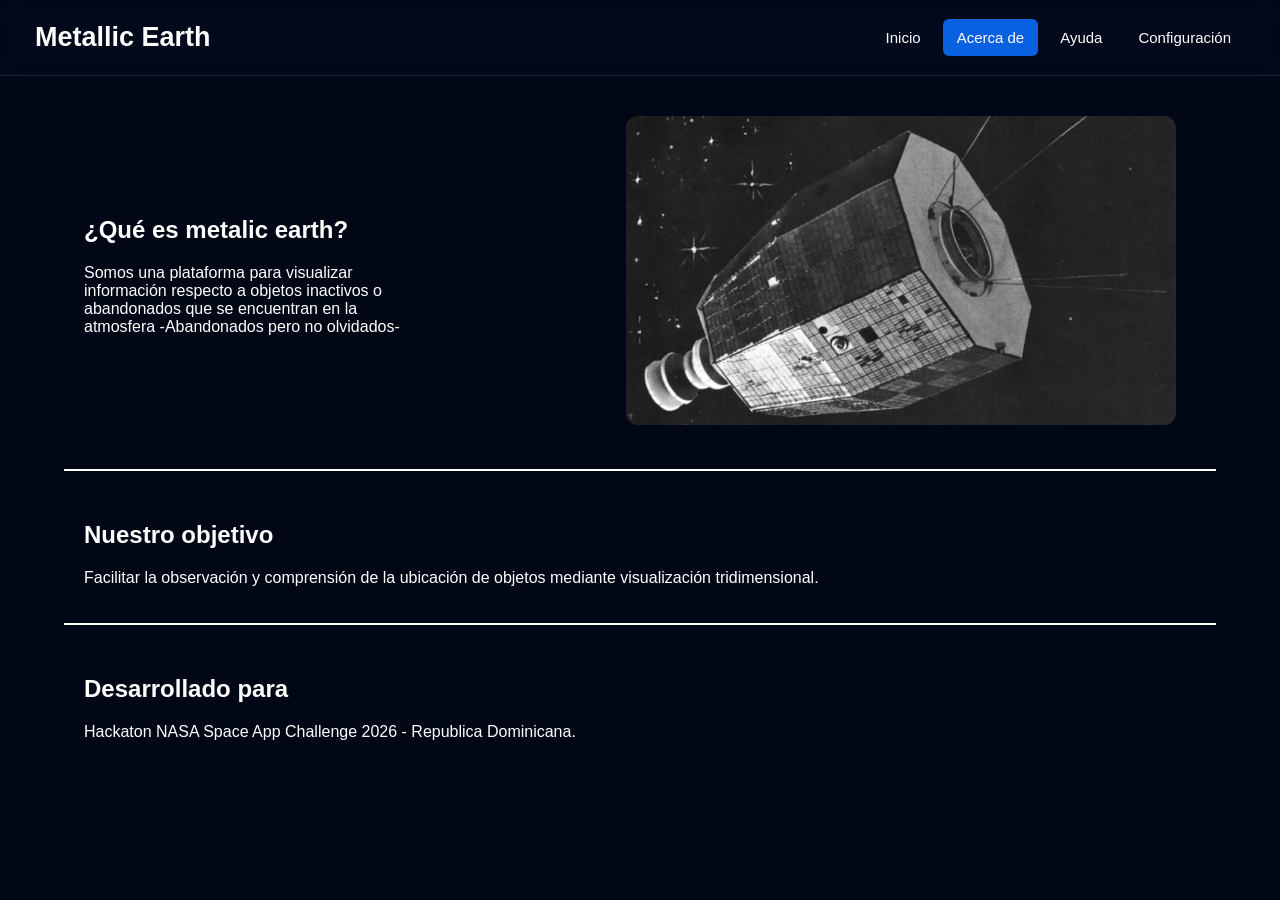
==== app/AcercaDe.html @ 1e56197f "pagina acerca de creada" ====
<!DOCTYPE html>
<html lang="es">

<head>
    <meta charset="UTF-8">
    <meta name="viewport"
          content="width=device-width, initial-scale=1.0">
    <title>Metallic Earth - Acerca de</title>
    <link rel="stylesheet" href="stilo.css">
</head>
<body>
     <!-- fondo-->
    <div class="fondo"></div>
    <div class="capa-fondo"></div>
    <!-- ENCABEZADO -->
    <header>
        <h1>Metallic Earth</h1>
        <nav>
            <a href="index.html">Inicio</a>
            <a href="AcercaDe.html" class="seleccionado">Acerca de</a>
            <a href="#">Ayuda</a>
            <a href="#">Configuración</a>   
        </nav>
    </header>
<div class="Quees">
    <div class="CajaTexto">
        <h2>¿Qué es metalic earth?</h2>
        <p>Somos una plataforma para visualizar información respecto a objetos inactivos o abandonados
        que se encuentran en la atmosfera -Abandonados pero no olvidados-
        </p>
    </div>
    <div class="cajaImagen">
        <img src="imagenes/saletite abandonado2.jpg" alt="Satelite Abandonado">
    </div>
</div>

<div class="Objetivo">
    <h2>Nuestro objetivo</h2>
        <p>Facilitar la observación y comprensión de la ubicación de objetos mediante visualización tridimensional.</p>
</div>
<div class="Desarrollado">
    <h2>Desarrollado para</h2>
        <p>Hackaton NASA Space App Challenge 2026 - Republica Dominicana.</p>
</div>
    
</body>



</html>
---- app/stilo.css ----
/* configuracion general */

* {
    box-sizing: border-box;
}

body {
    margin: 0;
    font-family: 'Segoe UI', Tahoma, sans-serif;
    color: #FFFFFF;
    background-color: #07173f;
    min-height: 100vh;
    overflow-y: auto;
    overflow-x: hidden;
}

/*Fondo*/

#video-fondo {
    position: fixed;
    top: 0;
    left: 0;
    width: 100%;
    height: 100%;
    object-fit: cover;
    z-index: -2;
}
.fondo {
    position: fixed;
    top: 0;
    left: 0;
    width: 100%;
    height: 100%;
    background-color: rgba(0, 0, 0, 0.70);
    z-index: -2;
}

.capa-fondo {
    position: fixed;
    inset: 0;
    background-color: rgba(3, 10, 30, 0.20);
    z-index: -1;
    pointer-events: none;
}

/* Encabezado */

header {
    height: 76px;
    width: 100%;
    padding: 0 35px;

    display: flex;
    align-items: center;
    justify-content: space-between;

    background-color: rgba(7, 23, 63, 0.141);
    border-bottom: 1px solid rgba(255, 255, 255, 0.10);

    backdrop-filter: blur(8px);
    -webkit-backdrop-filter: blur(8px);
}

header h1 {
    margin: 0;
    color: #FFFFFF;
    font-size: 27px;
    font-weight: 700;
}

header nav {
    display: flex;
    align-items: center;
    gap: 8px;
}

header nav a {
    color: #FFFFFF;
    text-decoration: none;

    padding: 10px 14px;
    border-radius: 6px;

    font-size: 15px;
    transition: background-color 0.2s ease;
}

header nav a.seleccionado 
{
    background-color: #0960E1;
    border-color: #0960E1;
}

header nav a:hover {
    background-color: #0960E1;
}

/* Contenido principal */

.contenedor {
    display: flex;
    width: 100%;
    height: calc(100vh - 76px);
}

/* Lista de objetos */

.lista {
    width: 285px;
    min-width: 285px;
    height: 100%;
    padding: 25px 18px;
    color: #FFFFFF;
    background-color: rgba(7, 23, 63, 0.141);
    border-right: 1px solid rgba(150, 180, 230, 0.18);
    backdrop-filter: blur(8px);
    -webkit-backdrop-filter: blur(8px);
    overflow-y: auto;
}

.lista h2 {
    margin: 0 0 22px 0;
    font-size: 21px;
    font-weight: 650;
}

.lista nav {
    display: flex;
    flex-direction: column;
    gap: 9px;
}

.lista nav li {
    list-style: none;
}

.lista nav li a {
    display: flex;
    align-items: center;
    gap: 12px;

    padding: 13px 14px;

    color: #FFFFFF;
    text-decoration: none;
    font-size: 15px;

    background-color: rgba(7, 23, 63, 0.30);
    border: 1px solid rgba(150, 180, 230, 0.14);
    border-radius: 8px;

    transition: all 0.2s ease;
}

/* Indicador de cada objeto */

.lista nav li a::before {
    content: "";
    width: 9px;
    height: 9px;
    min-width: 9px;

    border-radius: 50%;
    background-color: #0960E1;

    box-shadow: 0 0 8px rgba(9, 96, 225, 0.7);
}

.lista nav li a:hover {
    background-color: rgba(9, 96, 225, 0.22);
    border-color: #0960E1;
    transform: translateX(3px);
}

/* Objeto seleccionado */

.lista nav li a.seleccionado {
    background-color: rgba(9, 96, 225, 0.30);
    border-color: #0960E1;
}

/*model viewer*/

.visualizacion {
    flex: 1;
    min-width: 0;
    height: 100%;

    display: flex;
    justify-content: center;
    align-items: center;

    padding: 12px;
}

model-viewer {
    display: block;

    width: 100%;
    height: 100%;

    background-color: transparent;
    --poster-color: transparent;
}

/*barra de desplazamiento*/

.lista::-webkit-scrollbar {
    width: 5px;
}

.lista::-webkit-scrollbar-thumb {
    background-color: rgba(9, 96, 225, 0.65);
    border-radius: 10px;
}

/* Pagina acerca de*/
.Quees
{
    display: flex;
    width: 90%;
    height: 30%;
    border-bottom: #FFFFFF;
    border-bottom-width: 2px;
    border-bottom-color: #FFFFFF; 
    border-bottom-style:solid;
    justify-content: center;
    margin-left: 5%;
}

.CajaTexto
{
    width: 40%;
    padding: 20px;
    margin-top: 100px;
    
}

.cajaImagen img
{
    margin: 40px;
    margin-left:200px;
    width: 550px;
    border-radius: 12px; 
}
.Objetivo
{
    width: 90%;
    height: 30%;
    border-bottom-width: 2px;
    border-bottom-color: #FFFFFF; 
    border-bottom-style:solid;
    justify-content: center;
    margin-left: 5%;
    padding: 20px;
    margin-top: 10px;
}

.Desarrollado{
    width: 90%;
    justify-content: center;
    margin-left: 5%;
    padding: 20px;
    margin-top: 10px;
}
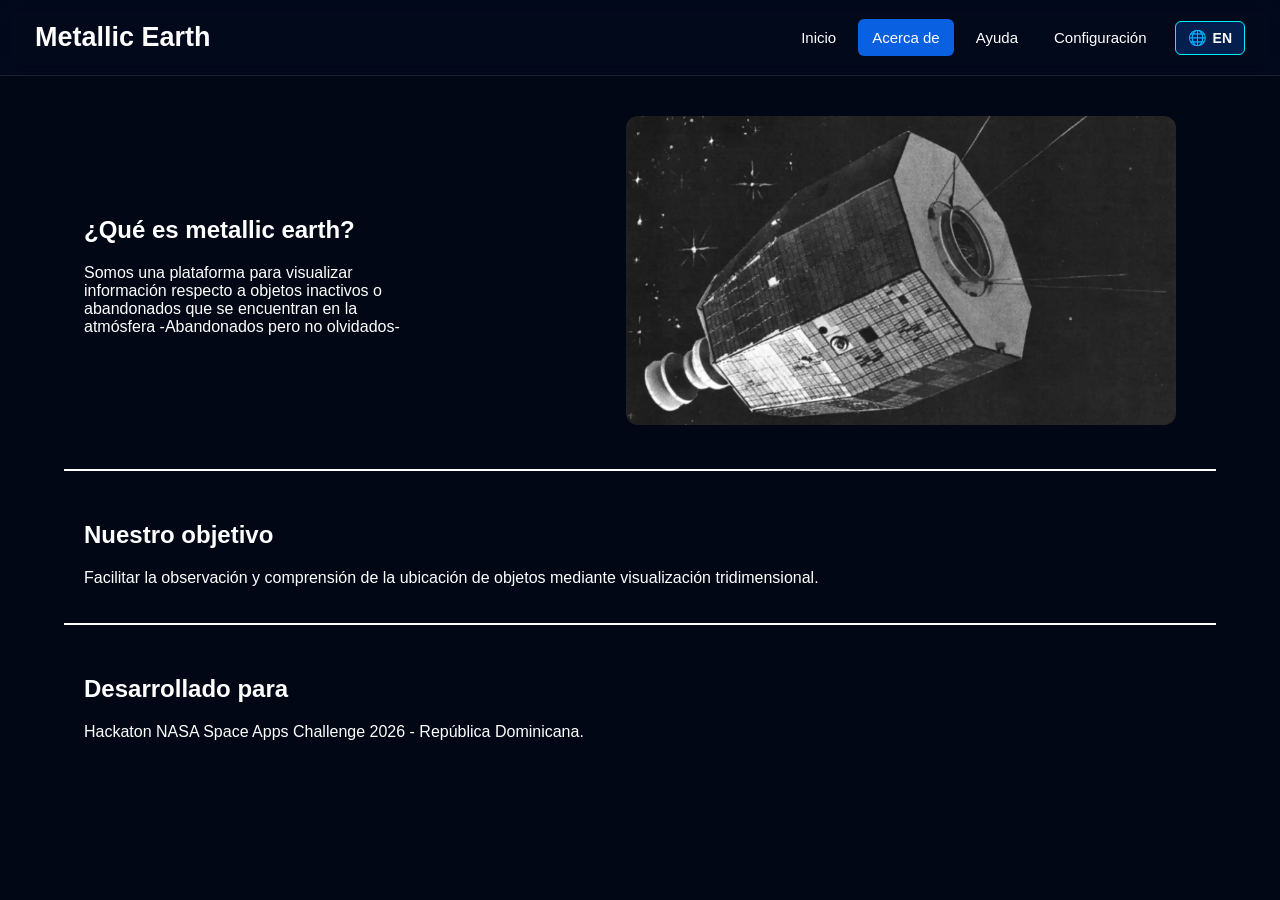
==== commit 5370d4b6: "añadido configuración.html" ====
--- a/app/AcercaDe.html
+++ b/app/AcercaDe.html
@@ -3,48 +3,55 @@
 
 <head>
     <meta charset="UTF-8">
-    <meta name="viewport"
-          content="width=device-width, initial-scale=1.0">
+    <meta name="viewport" content="width=device-width, initial-scale=1.0">
     <title>Metallic Earth - Acerca de</title>
     <link rel="stylesheet" href="stilo.css">
 </head>
+
 <body>
-     <!-- fondo-->
+    <!-- fondo-->
     <div class="fondo"></div>
     <div class="capa-fondo"></div>
+
     <!-- ENCABEZADO -->
     <header>
         <h1>Metallic Earth</h1>
         <nav>
-            <a href="index.html">Inicio</a>
-            <a href="AcercaDe.html" class="seleccionado">Acerca de</a>
-            <a href="#">Ayuda</a>
-            <a href="#">Configuración</a>   
+            <a href="index.html" data-i18n="navInicio">Inicio</a>
+            <a href="AcercaDe.html" class="seleccionado" data-i18n="navAcerca">Acerca de</a>
+            <a href="ayuda.html" data-i18n="navAyuda">Ayuda</a>
+            <a href="configuración.html" data-i18n="navConfig">Configuración</a>
+            <button id="btn-idioma-nav" class="btn-idioma-nav" type="button" aria-label="Cambiar idioma">
+                <span class="icono-nav-globo">🌐</span>
+                <span id="texto-idioma-nav">EN</span>
+            </button>
         </nav>
     </header>
-<div class="Quees">
-    <div class="CajaTexto">
-        <h2>¿Qué es metalic earth?</h2>
-        <p>Somos una plataforma para visualizar información respecto a objetos inactivos o abandonados
-        que se encuentran en la atmosfera -Abandonados pero no olvidados-
-        </p>
+
+    <div class="Quees">
+        <div class="CajaTexto">
+            <h2 data-i18n="acercaQueEs">¿Qué es metallic earth?</h2>
+            <p data-i18n="acercaQueEsTxt">Somos una plataforma para visualizar información respecto a objetos inactivos o abandonados
+            que se encuentran en la atmósfera -Abandonados pero no olvidados-
+            </p>
+        </div>
+        <div class="cajaImagen">
+            <img src="imagenes/saletite abandonado2.jpg" alt="Satelite Abandonado">
+        </div>
     </div>
-    <div class="cajaImagen">
-        <img src="imagenes/saletite abandonado2.jpg" alt="Satelite Abandonado">
+
+    <div class="Objetivo">
+        <h2 data-i18n="acercaObjetivo">Nuestro objetivo</h2>
+        <p data-i18n="acercaObjetivoTxt">Facilitar la observación y comprensión de la ubicación de objetos mediante visualización tridimensional.</p>
     </div>
-</div>
 
-<div class="Objetivo">
-    <h2>Nuestro objetivo</h2>
-        <p>Facilitar la observación y comprensión de la ubicación de objetos mediante visualización tridimensional.</p>
-</div>
-<div class="Desarrollado">
-    <h2>Desarrollado para</h2>
-        <p>Hackaton NASA Space App Challenge 2026 - Republica Dominicana.</p>
-</div>
-    
+    <div class="Desarrollado">
+        <h2 data-i18n="acercaDesarrollado">Desarrollado para</h2>
+        <p data-i18n="acercaDesarrolladoTxt">Hackaton NASA Space Apps Challenge 2026 - República Dominicana.</p>
+    </div>
+
+    <!-- Script de internacionalización global -->
+    <script src="traductor.js"></script>
 </body>
 
-
-
-</html>+</html>
--- a/app/stilo.css
+++ b/app/stilo.css
@@ -96,12 +96,57 @@
     background-color: #0960E1;
 }
 
+/* Botón global de traducción en el encabezado */
+.btn-idioma-nav {
+    display: inline-flex;
+    align-items: center;
+    gap: 6px;
+    background: rgba(9, 96, 225, 0.25);
+    border: 1px solid #00f0ff;
+    color: #FFFFFF;
+    padding: 7px 12px;
+    border-radius: 6px;
+    font-size: 14px;
+    font-weight: 600;
+    cursor: pointer;
+    transition: all 0.2s ease;
+    outline: none;
+    font-family: inherit;
+    margin-left: 6px;
+}
+
+.btn-idioma-nav:hover {
+    background: #0960E1;
+    box-shadow: 0 0 12px rgba(0, 240, 255, 0.45);
+    transform: translateY(-1px);
+}
+
+.btn-idioma-nav:active {
+    transform: translateY(0);
+}
+
+.btn-idioma-nav .icono-nav-globo {
+    font-size: 15px;
+}
+
+.btn-idioma-nav .badge-nav-lang {
+    background: rgba(0, 240, 255, 0.2);
+    color: #00f0ff;
+    border: 1px solid rgba(0, 240, 255, 0.5);
+    padding: 1px 5px;
+    border-radius: 4px;
+    font-size: 11px;
+    font-weight: 700;
+}
+
 /* Contenido principal */
 
 .contenedor {
     display: flex;
     width: 100%;
     height: calc(100vh - 76px);
+    position: relative;
+    overflow: hidden;
 }
 
 /* Lista de objetos */
@@ -180,6 +225,17 @@
     border-color: #0960E1;
 }
 
+/* Área de interacción del planeta */
+.area-planeta {
+    width: 100%;
+    height: 100%;
+    display: flex;
+    justify-content: center;
+    align-items: center;
+    position: relative;
+}
+
+
 /*model viewer*/
 
 .visualizacion {
@@ -202,6 +258,11 @@
 
     background-color: transparent;
     --poster-color: transparent;
+    cursor: grab;
+}
+
+model-viewer:active {
+    cursor: grabbing;
 }
 
 /*barra de desplazamiento*/
@@ -215,6 +276,314 @@
     border-radius: 10px;
 }
 
+/* Hotspots de satélites */
+
+.satelite-hotspot {
+    background: transparent;
+    border: none;
+    padding: 0;
+    margin: 0;
+    display: flex;
+    flex-direction: column;
+    align-items: center;
+    cursor: pointer;
+    pointer-events: auto;
+    touch-action: pan-x pan-y;
+    user-select: none;
+    opacity: 1;
+    transition: opacity 0.35s ease, filter 0.35s ease;
+    z-index: 20;
+}
+
+/* Oclusión dinámica: se vuelve transparente cuando orbita por detrás de la Tierra */
+.satelite-hotspot.detras-tierra {
+    opacity: 0.15;
+    pointer-events: none;
+    filter: blur(0.6px);
+}
+
+/* Etiqueta con el nombre pequeño arriba - Alta visibilidad */
+.satelite-etiqueta {
+    font-size: 11px;
+    font-weight: 700;
+    letter-spacing: 0.8px;
+    text-transform: uppercase;
+    color: #ffffff;
+    background-color: rgba(3, 11, 35, 0.95);
+    border: 1.5px solid #00f0ff;
+    box-shadow: 0 0 14px rgba(0, 240, 255, 0.6), 0 4px 10px rgba(0, 0, 0, 0.85);
+    text-shadow: 0 0 4px rgba(0, 240, 255, 0.9);
+    border-radius: 5px;
+    padding: 3px 9px;
+    margin-bottom: 7px;
+    white-space: nowrap;
+    backdrop-filter: blur(6px);
+    -webkit-backdrop-filter: blur(6px);
+    transition: all 0.2s ease;
+}
+
+/* Punto indicador del satélite - Núcleo luminoso */
+.satelite-punto {
+    position: relative;
+    width: 11px;
+    height: 11px;
+    border-radius: 50%;
+    background-color: #ffffff;
+    border: 2px solid #00f0ff;
+    box-shadow: 0 0 10px #00f0ff, 0 0 20px #00f0ff, 0 0 35px rgba(0, 240, 255, 0.9);
+    transition: all 0.2s ease;
+}
+
+/* Efecto de onda/pulso alrededor del punto */
+.satelite-punto::after {
+    content: "";
+    position: absolute;
+    inset: -5px;
+    border-radius: 50%;
+    border: 2px solid rgba(0, 240, 255, 0.85);
+    box-shadow: 0 0 8px rgba(0, 240, 255, 0.6);
+    animation: pulso-satelite 2s infinite ease-out;
+}
+
+@keyframes pulso-satelite {
+    0% {
+        transform: scale(0.8);
+        opacity: 1;
+    }
+    100% {
+        transform: scale(2.8);
+        opacity: 0;
+    }
+}
+
+/* Hover y estado seleccionado */
+.satelite-hotspot:hover .satelite-etiqueta,
+.satelite-hotspot.seleccionado .satelite-etiqueta {
+    background-color: rgba(9, 96, 225, 0.98);
+    border-color: #ffffff;
+    color: #ffffff;
+    box-shadow: 0 0 18px rgba(0, 240, 255, 0.95), 0 4px 12px rgba(0, 0, 0, 0.9);
+    transform: translateY(-3px) scale(1.08);
+}
+
+.satelite-hotspot:hover .satelite-punto,
+.satelite-hotspot.seleccionado .satelite-punto {
+    background-color: #ffffff;
+    border-color: #ffffff;
+    box-shadow: 0 0 15px #ffffff, 0 0 30px #00f0ff, 0 0 45px rgba(0, 240, 255, 1);
+    transform: scale(1.4);
+}
+
+
+.panel-lateral {
+    position: absolute;
+    top: 0;
+    right: 0;
+    width: 380px;
+    max-width: 90vw;
+    height: 100%;
+    z-index: 100;
+
+    background-color: rgba(5, 17, 48, 0.88);
+    border-left: 1px solid rgba(0, 229, 255, 0.35);
+    box-shadow: -12px 0 35px rgba(0, 0, 0, 0.65);
+    backdrop-filter: blur(14px);
+    -webkit-backdrop-filter: blur(14px);
+
+    display: flex;
+    flex-direction: column;
+
+    transform: translateX(105%);
+    transition: transform 0.38s cubic-bezier(0.16, 1, 0.3, 1);
+    visibility: hidden;
+}
+
+.panel-lateral.abierto {
+    transform: translateX(0);
+    visibility: visible;
+}
+
+/* Cabecera del panel */
+.panel-header {
+    display: flex;
+    align-items: center;
+    justify-content: space-between;
+    padding: 22px 24px;
+    border-bottom: 1px solid rgba(150, 180, 230, 0.16);
+}
+
+.panel-tag-box {
+    display: flex;
+    flex-direction: column;
+    gap: 4px;
+}
+
+.panel-tag {
+    font-size: 11px;
+    letter-spacing: 1.2px;
+    font-weight: 700;
+    color: #00f0ff;
+    text-transform: uppercase;
+}
+
+.panel-header h2 {
+    margin: 0;
+    font-size: 22px;
+    font-weight: 700;
+    color: #ffffff;
+}
+
+.btn-cerrar-panel {
+    background: transparent;
+    border: 1px solid rgba(150, 180, 230, 0.25);
+    color: #ffffff;
+    font-size: 24px;
+    line-height: 1;
+    width: 34px;
+    height: 34px;
+    border-radius: 6px;
+    display: flex;
+    align-items: center;
+    justify-content: center;
+    cursor: pointer;
+    transition: all 0.2s ease;
+}
+
+.btn-cerrar-panel:hover {
+    background-color: rgba(9, 96, 225, 0.4);
+    border-color: #00f0ff;
+    color: #00f0ff;
+    transform: scale(1.05);
+}
+
+/* Cuerpo con scroll */
+.panel-cuerpo {
+    flex: 1;
+    overflow-y: auto;
+    padding: 22px 24px;
+    display: flex;
+    flex-direction: column;
+    gap: 22px;
+}
+
+.panel-cuerpo::-webkit-scrollbar {
+    width: 5px;
+}
+
+.panel-cuerpo::-webkit-scrollbar-thumb {
+    background-color: rgba(9, 96, 225, 0.65);
+    border-radius: 10px;
+}
+
+/* Tarjeta de estado */
+.panel-estado-card {
+    display: flex;
+    align-items: center;
+    gap: 10px;
+    padding: 10px 14px;
+    background-color: rgba(0, 240, 255, 0.08);
+    border: 1px solid rgba(0, 240, 255, 0.25);
+    border-radius: 8px;
+}
+
+.estado-indicador {
+    width: 9px;
+    height: 9px;
+    border-radius: 50%;
+    background-color: #00ff88;
+    box-shadow: 0 0 8px #00ff88;
+}
+
+.estado-texto {
+    font-size: 13px;
+    font-weight: 600;
+    color: #e0faff;
+    letter-spacing: 0.3px;
+}
+
+/* Secciones de información */
+.panel-seccion h3 {
+    margin: 0 0 12px 0;
+    font-size: 14px;
+    font-weight: 650;
+    letter-spacing: 0.6px;
+    text-transform: uppercase;
+    color: #8bb3e8;
+    border-left: 3px solid #00f0ff;
+    padding-left: 8px;
+}
+
+/* Rejilla de telemetría */
+.info-grid {
+    display: grid;
+    grid-template-columns: 1fr 1fr;
+    gap: 10px;
+}
+
+.info-item {
+    background-color: rgba(7, 23, 63, 0.55);
+    border: 1px solid rgba(150, 180, 230, 0.16);
+    border-radius: 8px;
+    padding: 10px 12px;
+    display: flex;
+    flex-direction: column;
+    gap: 4px;
+}
+
+.info-label {
+    font-size: 11px;
+    color: #9cb5db;
+    text-transform: uppercase;
+    letter-spacing: 0.4px;
+}
+
+.info-valor {
+    font-size: 16px;
+    font-weight: 700;
+    color: #00f0ff;
+    font-family: 'Consolas', 'Segoe UI', monospace;
+}
+
+/* Descripción */
+.panel-descripcion {
+    margin: 0;
+    font-size: 14px;
+    line-height: 1.6;
+    color: #d2e2f6;
+    background-color: rgba(7, 23, 63, 0.45);
+    border: 1px solid rgba(150, 180, 230, 0.14);
+    border-radius: 8px;
+    padding: 14px;
+}
+
+/* Detalles */
+.panel-detalles-lista {
+    list-style: none;
+    margin: 0;
+    padding: 0;
+    display: flex;
+    flex-direction: column;
+    gap: 9px;
+}
+
+.panel-detalles-lista li {
+    font-size: 13px;
+    color: #c0d4ec;
+    display: flex;
+    justify-content: space-between;
+    gap: 10px;
+    padding-bottom: 6px;
+    border-bottom: 1px solid rgba(150, 180, 230, 0.1);
+}
+
+.panel-detalles-lista li strong {
+    color: #ffffff;
+}
+
+.panel-detalles-lista li span {
+    color: #00f0ff;
+    text-align: right;
+}
 /* Pagina acerca de*/
 .Quees
 {
@@ -263,4 +632,26 @@
     margin-left: 5%;
     padding: 20px;
     margin-top: 10px;
+}
+
+/* Pagina Ayuda*/
+.Funcionamiento
+{
+    width: 90%;
+    height: 30%;
+    border-bottom-width: 2px;
+    border-bottom-color: #FFFFFF; 
+    border-bottom-style:solid;
+    justify-content: center;
+    margin-left: 5%;
+    padding: 20px;
+    margin-top: 10px;
+}
+.Contacto
+{
+    width: 90%;
+    justify-content: center;
+    margin-left: 5%;
+    padding: 20px;
+    margin-top: 10px;
 }
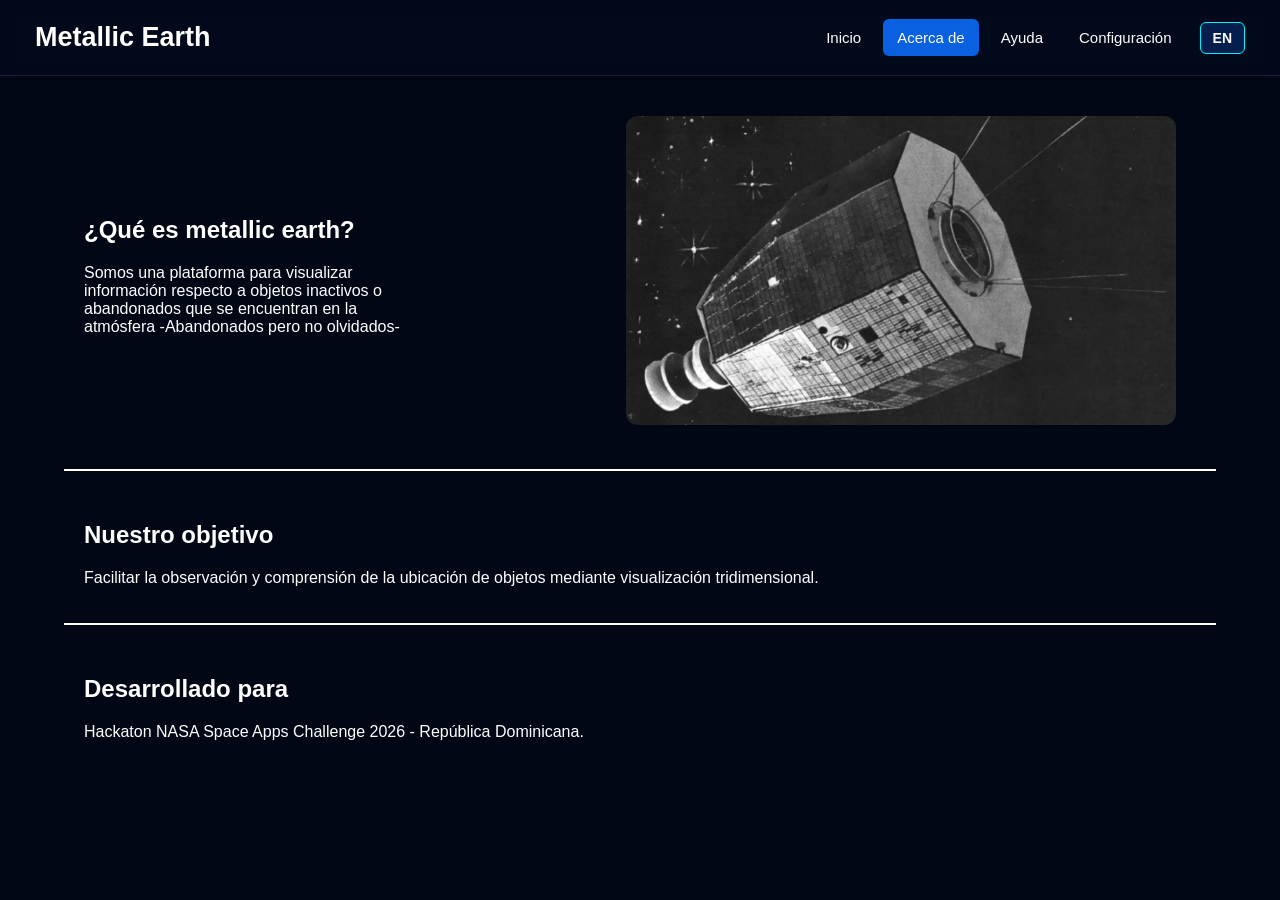
==== commit 1a1685e6: "correcion a configuracion" ====
--- a/app/AcercaDe.html
+++ b/app/AcercaDe.html
@@ -22,7 +22,6 @@
             <a href="ayuda.html" data-i18n="navAyuda">Ayuda</a>
             <a href="configuración.html" data-i18n="navConfig">Configuración</a>
             <button id="btn-idioma-nav" class="btn-idioma-nav" type="button" aria-label="Cambiar idioma">
-                <span class="icono-nav-globo">🌐</span>
                 <span id="texto-idioma-nav">EN</span>
             </button>
         </nav>
